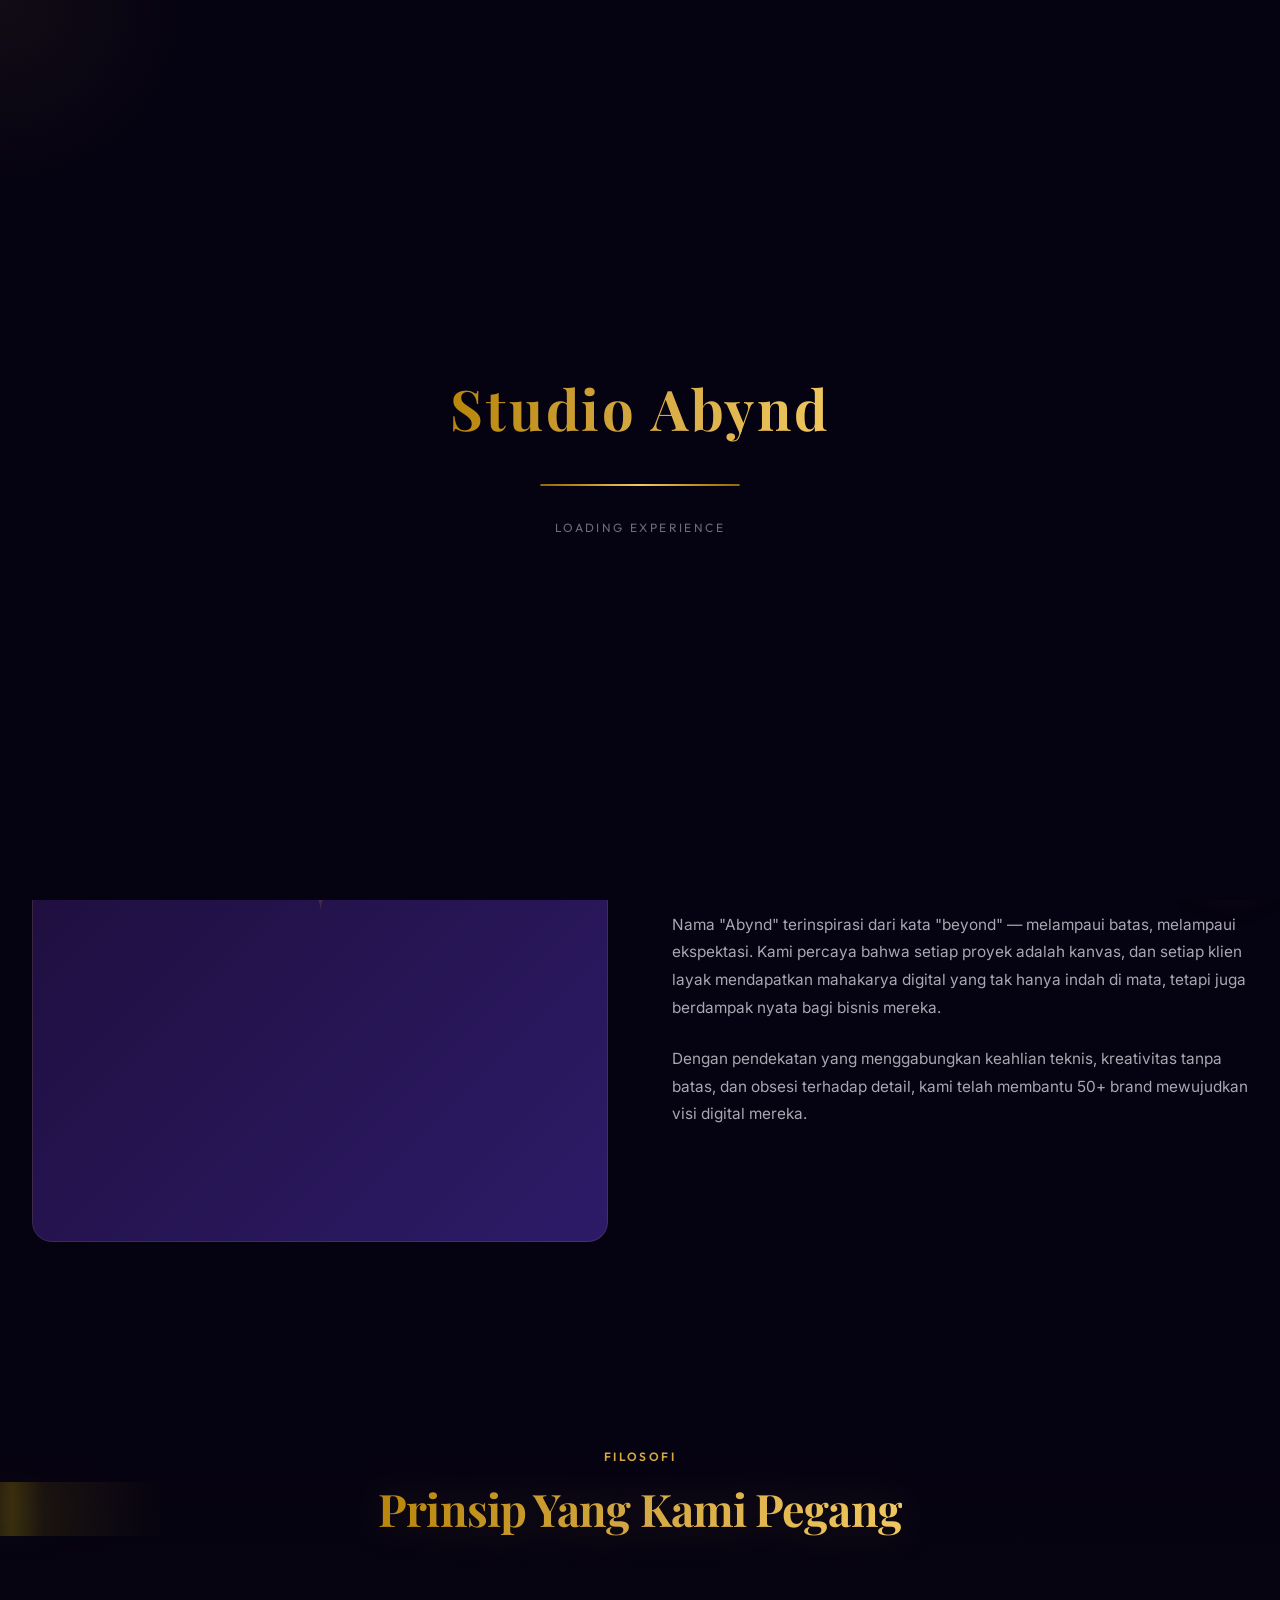
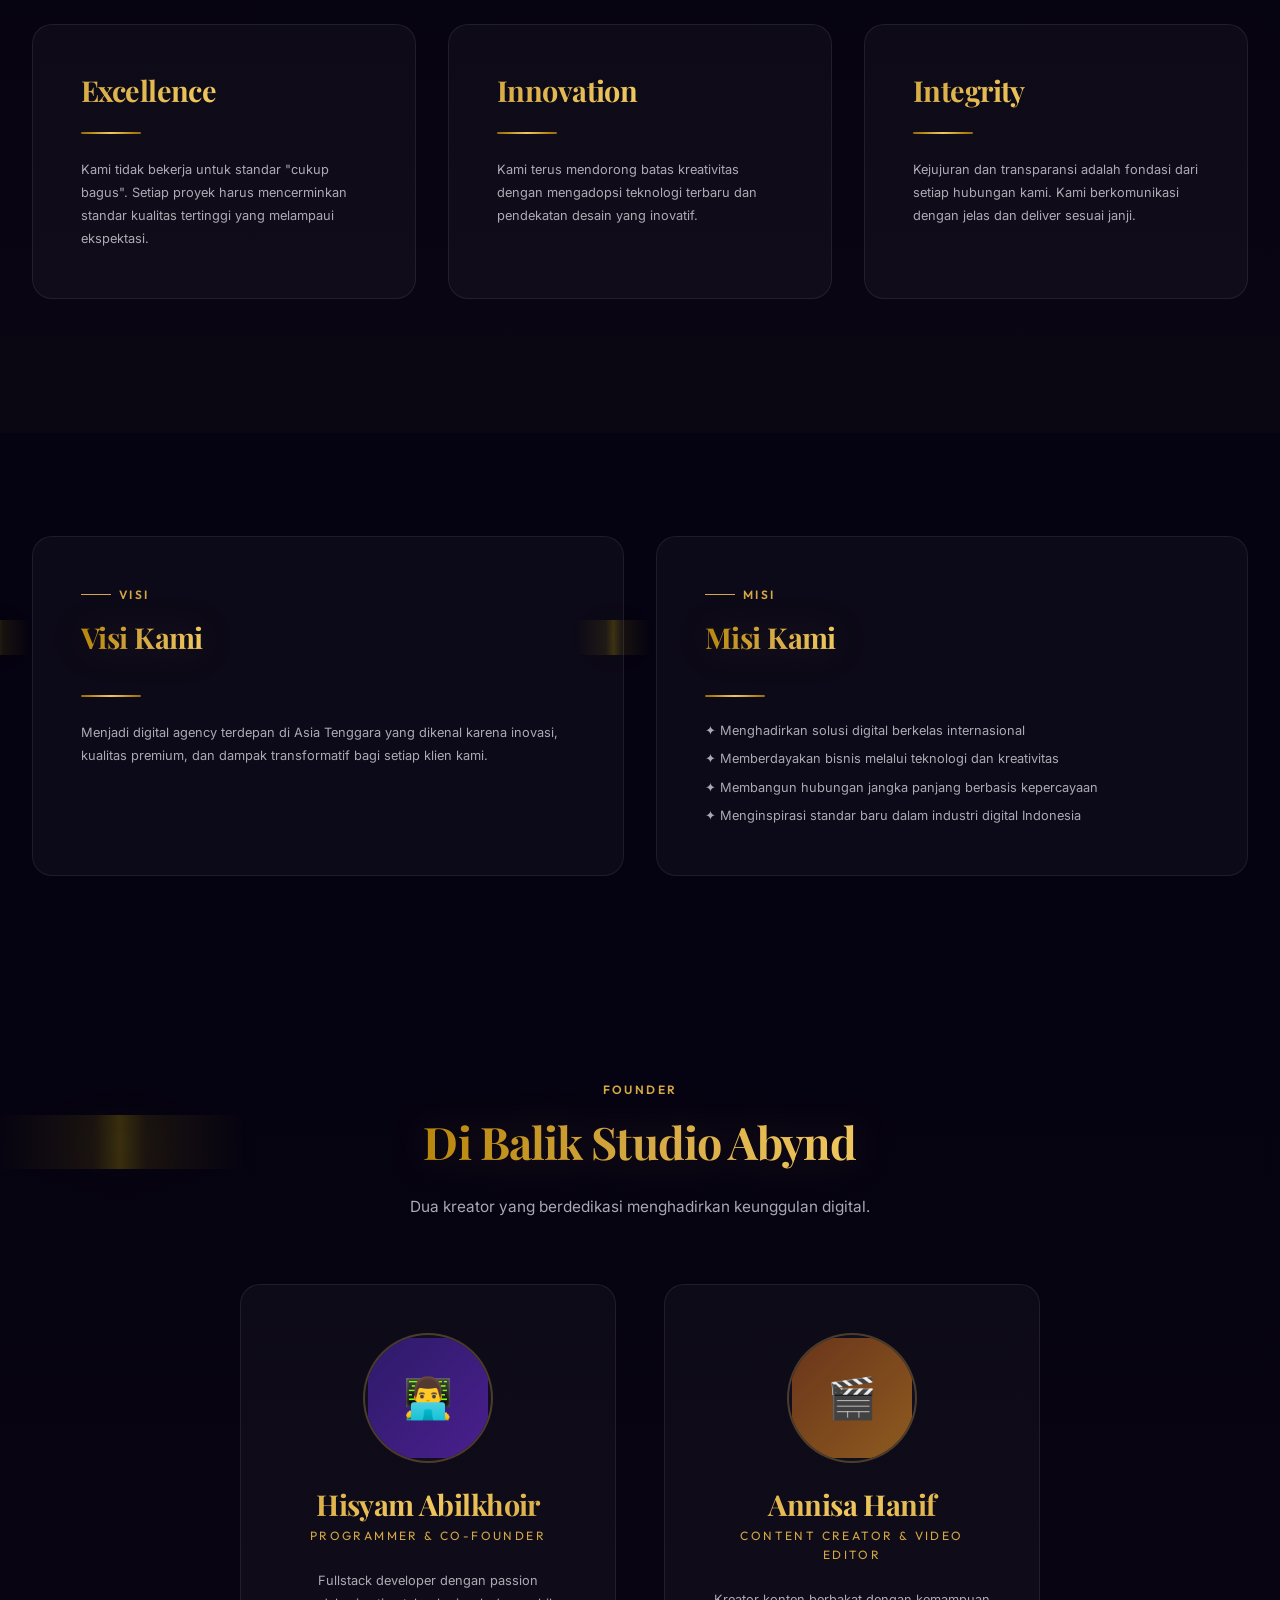
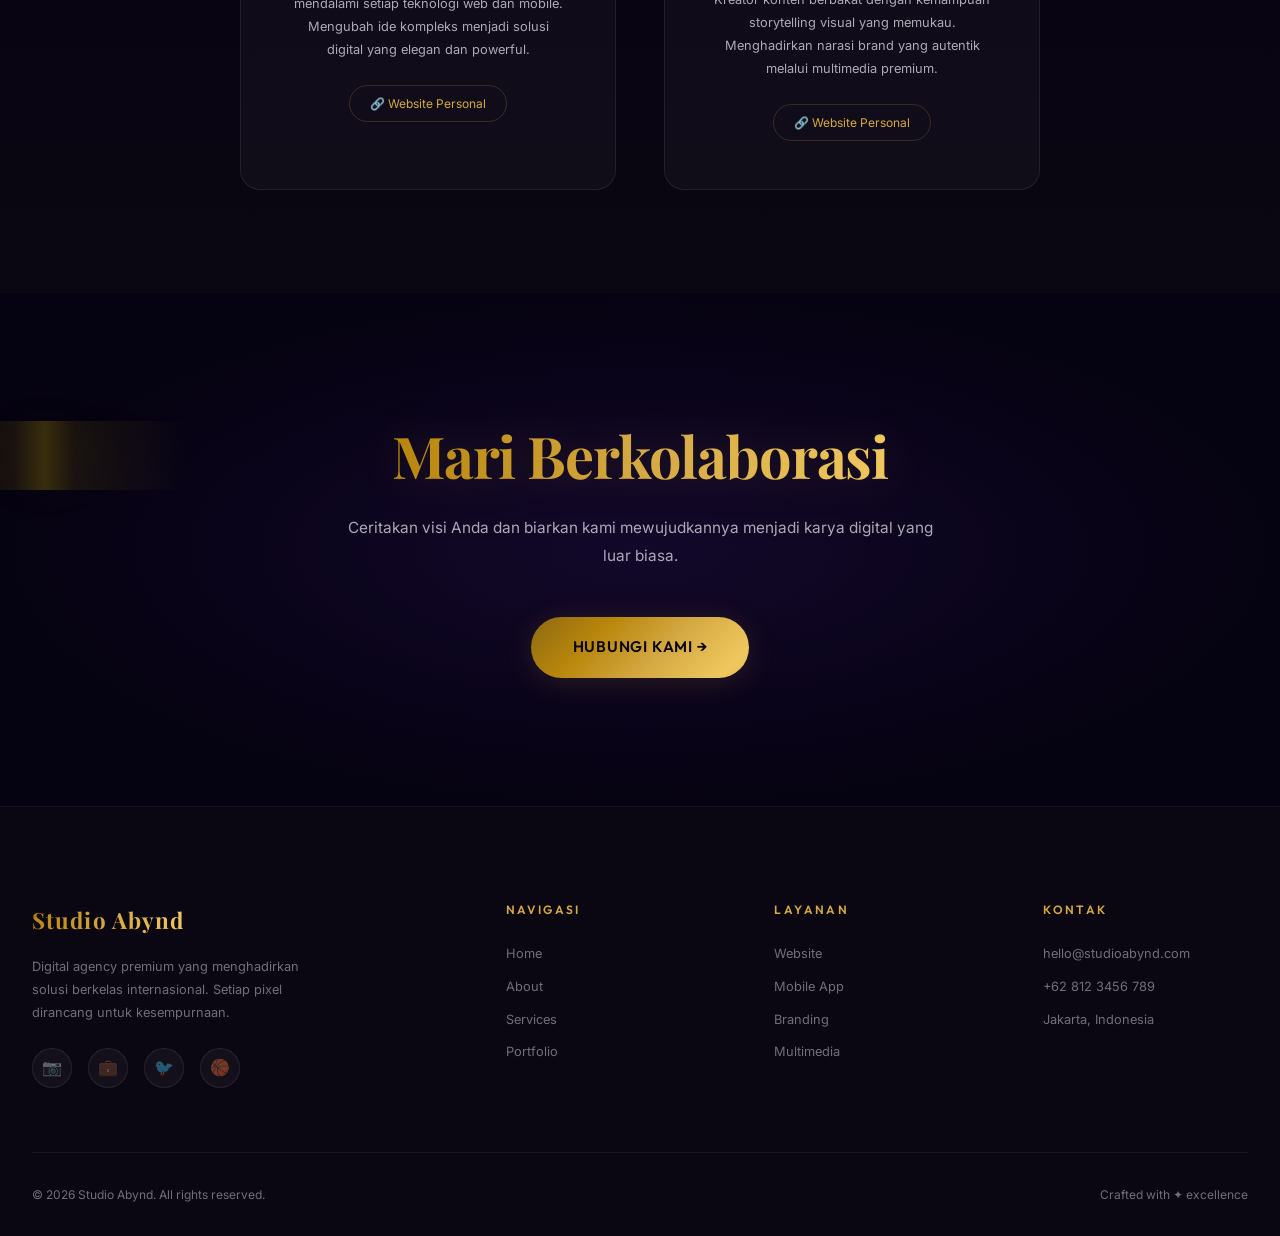
==== about/index.html @ adc4bd4e "update" ====
﻿<!DOCTYPE html>
<html lang="id">
<head>
  <meta charset="UTF-8">
  <meta name="viewport" content="width=device-width, initial-scale=1.0">
  <title>About — Studio Abynd</title>
  <meta name="description" content="Kenali lebih dekat Studio Abynd, digital agency premium Indonesia.">
  <link rel="icon" href="data:image/svg+xml,<svg xmlns='http://www.w3.org/2000/svg' viewBox='0 0 100 100'><text y='.9em' font-size='90'>✦</text></svg>">
  <script>sessionStorage.setItem('route','/about');window.location.replace('/');</script>
</head>
<body>
  <noscript><h1>About — Studio Abynd</h1><p>Kenali lebih dekat Studio Abynd, digital agency premium Indonesia.</p><p><a href="/">Go to homepage</a></p></noscript>
</body>
</html>
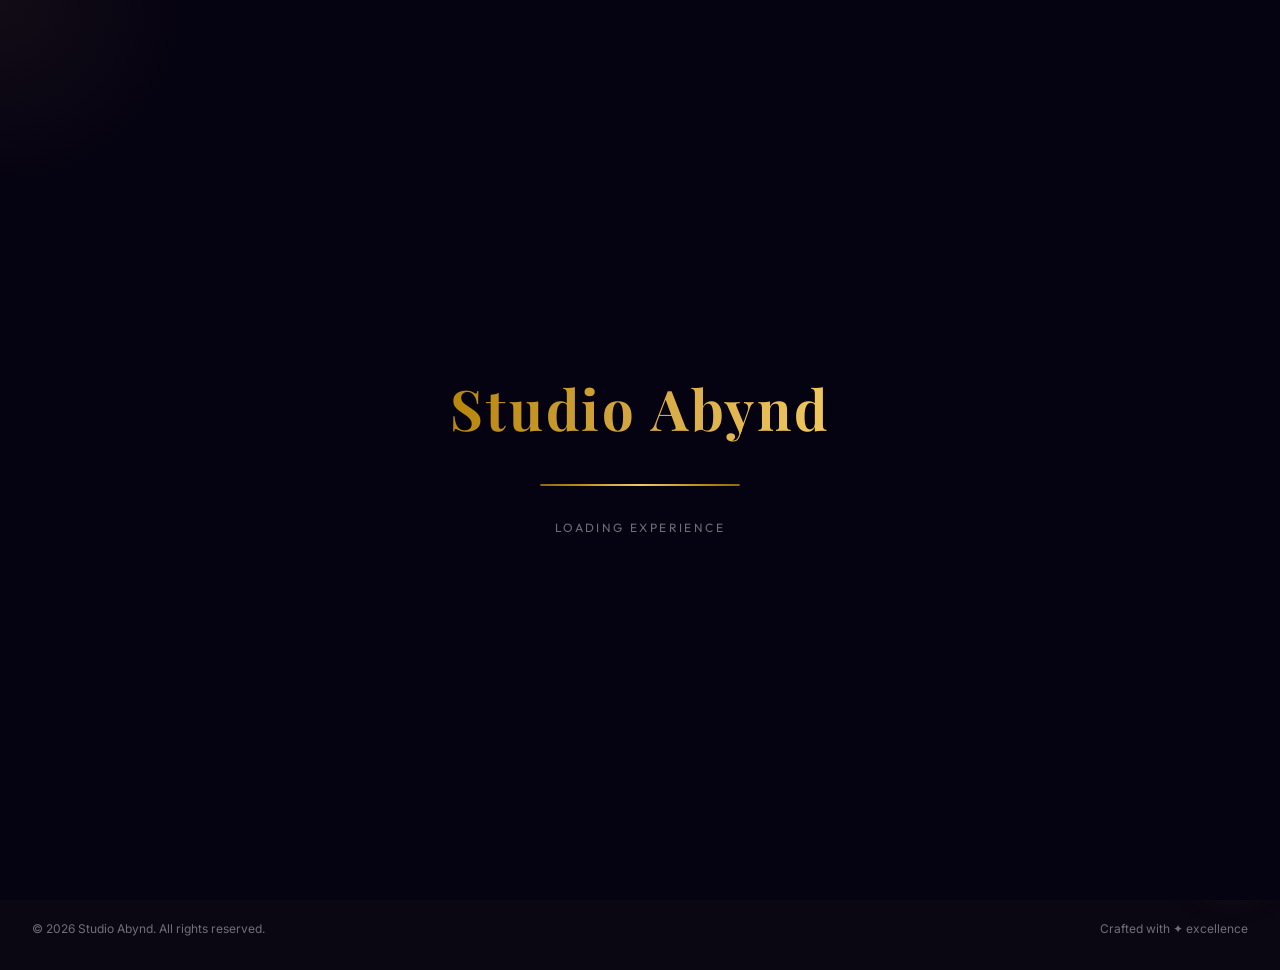
==== commit e916e29f: "update" ====
--- a/about/index.html
+++ b/about/index.html
@@ -1,4 +1,4 @@
-﻿<!DOCTYPE html>
+<!DOCTYPE html>
 <html lang="id">
 <head>
   <meta charset="UTF-8">
@@ -6,7 +6,13 @@
   <title>About — Studio Abynd</title>
   <meta name="description" content="Kenali lebih dekat Studio Abynd, digital agency premium Indonesia.">
   <link rel="icon" href="data:image/svg+xml,<svg xmlns='http://www.w3.org/2000/svg' viewBox='0 0 100 100'><text y='.9em' font-size='90'>✦</text></svg>">
-  <script>sessionStorage.setItem('route','/about');window.location.replace('/');</script>
+  <script>
+    var path = window.location.pathname;
+    var repo = path.split('/')[1];
+    var root = (window.location.hostname.includes('github.io') && repo) ? '/' + repo + '/' : '/';
+    sessionStorage.setItem('route', path);
+    window.location.replace(root);
+  </script>
 </head>
 <body>
   <noscript><h1>About — Studio Abynd</h1><p>Kenali lebih dekat Studio Abynd, digital agency premium Indonesia.</p><p><a href="/">Go to homepage</a></p></noscript>
